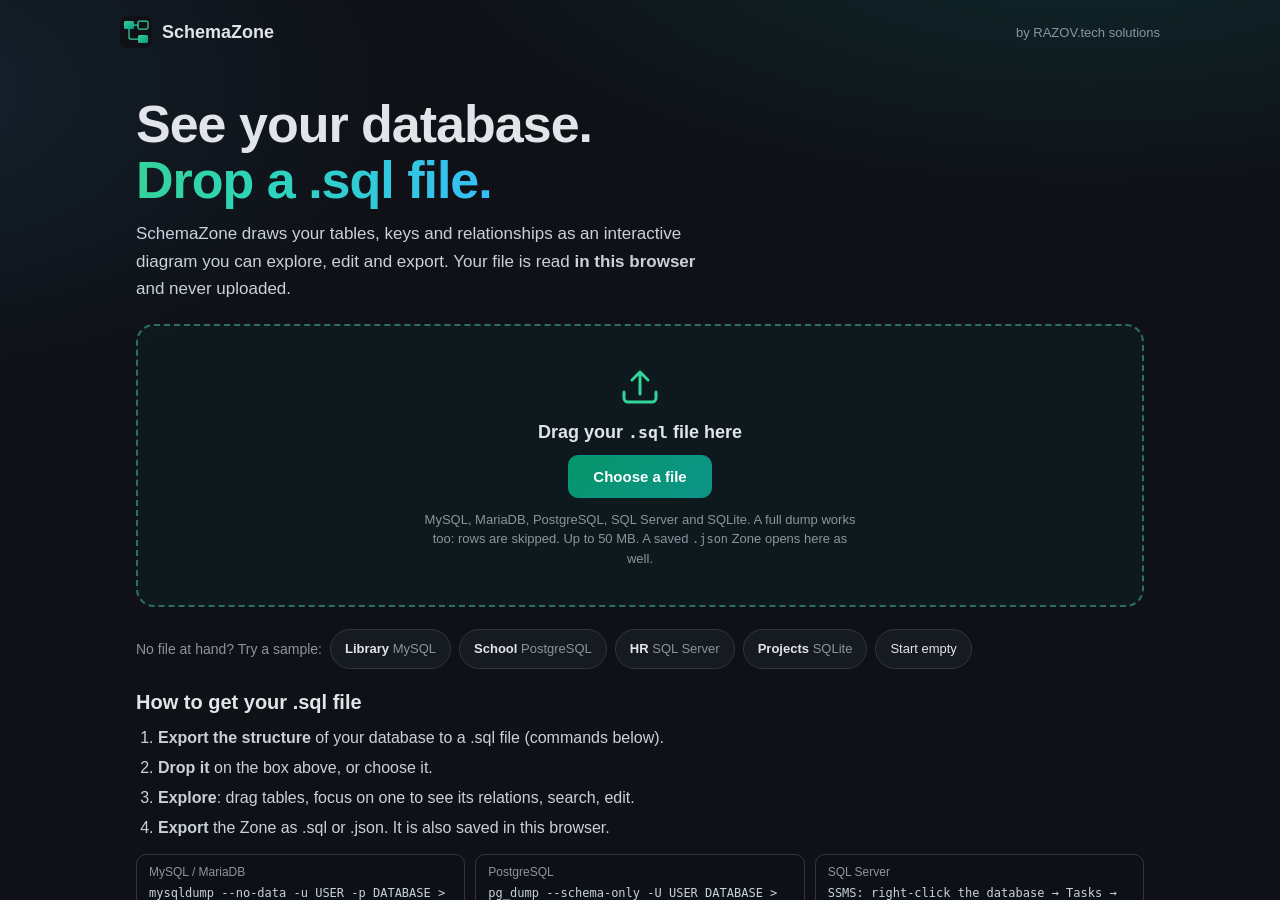
==== schemazone/index.html @ 94e6cafb "feat: legal page, footer legal links, SchemaZone app and planning notes - legal.html: terms, privacy" ====
<!DOCTYPE html>
<html lang="en">
<head>
  <meta charset="UTF-8" />
  <meta name="viewport" content="width=device-width, initial-scale=1.0" />
  <meta name="description" content="SchemaZone: drop a .sql file and see your database as an interactive ER diagram. Runs in your browser; your file is never uploaded." />
  <meta name="theme-color" content="#0f1117" />
  <link rel="icon" type="image/svg+xml" href="./favicon.svg" />
  <title>SchemaZone · RAZOV.tech solutions</title>
  <script type="module" crossorigin src="/schemazone/assets/index-C-3rLeNV.js"></script>
  <link rel="stylesheet" crossorigin href="/schemazone/assets/index-651S0wji.css">
</head>
<body>
  <div id="root"></div>
</body>
</html>
---- schemazone/assets/index-651S0wji.css ----
*{margin:0;padding:0;box-sizing:border-box}:root{--bg: #0f1117;--panel: #161b22;--panel-2: #1c2128;--line: #30363d;--line-2: #484f58;--text: #e1e4e8;--muted: #8b949e;--faint: #6e7681;--accent: #34d399;--accent-2: #0d9488;--link: #58a6ff;color-scheme:dark}html,body,#root{height:100%}body{font-family:Inter,-apple-system,BlinkMacSystemFont,Segoe UI,Roboto,sans-serif;background:var(--bg);color:var(--text)}code{font-family:SF Mono,Cascadia Code,Fira Code,Consolas,monospace;font-size:.92em}button{font-family:inherit}:focus-visible{outline:2px solid var(--accent);outline-offset:2px}.muted{color:var(--muted)}.small{font-size:12px}.app{display:flex;flex-direction:column;height:100vh;height:100dvh;overflow:hidden}.workspace{flex:1;min-height:0;display:flex;position:relative}.toolbar{position:relative;z-index:100;flex-shrink:0;background:#0f1117f7;-webkit-backdrop-filter:blur(12px);backdrop-filter:blur(12px);border-bottom:1px solid #2d333b;padding:8px 12px;display:flex;flex-direction:column;gap:6px}.toolbar-row{display:flex;align-items:center;gap:10px;min-width:0}.icon-btn{display:inline-flex;align-items:center;justify-content:center;flex-shrink:0;width:36px;height:36px;border-radius:8px;border:1px solid var(--line);background:var(--panel);color:#c9d1d9;cursor:pointer;font-size:18px;line-height:1}.icon-btn:hover{background:#21262d;border-color:var(--line-2)}.brand{display:flex;flex-direction:column;gap:1px;min-width:0}.brand h1{font-size:15px;font-weight:700;letter-spacing:-.2px;min-width:0}.zone-name{background:none;border:0;color:var(--accent);font:inherit;cursor:text;padding:0;max-width:32ch;overflow:hidden;text-overflow:ellipsis;white-space:nowrap;display:block}.zone-name:hover{text-decoration:underline dotted}.rename-input{font-size:14px;padding:3px 6px;border-radius:6px;border:1px solid var(--accent);background:#0d1117;color:var(--text);width:22ch}.brand .stats{font-size:11px;color:var(--faint);white-space:nowrap;overflow:hidden;text-overflow:ellipsis}.save-status{margin-left:4px}.save-saved{color:var(--faint)}.save-pending{color:#d29922}.save-error{color:#f85149}.search-input{padding:7px 12px;border-radius:8px;border:1px solid var(--line);background:#0d1117;color:#c9d1d9;font-size:13px;width:220px;min-width:0;outline:none;transition:border-color .2s;margin-left:8px}.search-input:focus{border-color:var(--link);box-shadow:0 0 0 2px #58a6ff26}.search-input::placeholder{color:var(--line-2)}.toolbar-right{display:flex;gap:6px;margin-left:auto;align-items:center;flex-shrink:0}.action-btn{padding:7px 12px;border-radius:8px;border:1px solid var(--line);background:var(--panel);color:#c9d1d9;font-size:13px;cursor:pointer;white-space:nowrap;transition:background .15s,border-color .15s}.action-btn:hover{background:#21262d;border-color:var(--line-2)}.action-btn.primary{background:linear-gradient(135deg,#059669,#0d9488);border-color:#0d9488;color:#fff;font-weight:600}.action-btn.primary:hover{filter:brightness(1.1)}.filter-bar{display:flex;align-items:center;gap:5px;overflow-x:auto;scrollbar-width:thin;padding-bottom:2px}.fbtn{padding:4px 10px;border-radius:20px;border:1.5px solid transparent;background:var(--panel);color:var(--muted);cursor:pointer;font-size:11px;font-weight:500;transition:all .2s ease;display:flex;align-items:center;gap:5px;white-space:nowrap;flex-shrink:0}.fbtn .fdot{width:7px;height:7px;border-radius:50%}.fbtn .fcount{font-size:10px;opacity:.65}.fbtn:hover{color:var(--text);background:#21262d}.fbtn.active{color:#fff;border-color:var(--cat-color, var(--link));background:#ffffff14}.focus-banner{position:fixed;bottom:20px;left:50%;transform:translate(-50%);z-index:150;background:#1e2128f2;-webkit-backdrop-filter:blur(10px);backdrop-filter:blur(10px);border:1px solid #f0883e;border-radius:10px;padding:10px 16px;display:flex;align-items:center;gap:12px;box-shadow:0 8px 32px #0009;animation:slideUp .25s ease-out;max-width:calc(100vw - 32px);font-size:13px}@keyframes slideUp{0%{transform:translate(-50%) translateY(20px);opacity:0}to{transform:translate(-50%) translateY(0);opacity:1}}.focus-banner strong{color:#f0883e}.focus-count{color:var(--link);font-size:12px;white-space:nowrap}.exit-btn{padding:5px 14px;border-radius:6px;border:1px solid #444c56;background:#21262d;color:#c9d1d9;cursor:pointer;font-size:12px;transition:all .15s;white-space:nowrap}.exit-btn:hover{background:#da3633;border-color:#da3633;color:#fff}.canvas{flex:1;min-width:0;overflow:auto;position:relative;background-color:var(--bg);background-image:radial-gradient(rgba(139,148,158,.13) 1px,transparent 1px);background-size:22px 22px}.diagram-sizer{position:relative;min-width:100%;min-height:100%}.diagram{position:absolute;top:0;left:0;transform-origin:0 0}.connections{position:absolute;top:0;left:0;width:100%;height:100%;pointer-events:none;z-index:0;overflow:visible}.table-card{position:absolute;background:var(--panel);border:1px solid var(--line);border-radius:8px;min-width:220px;max-width:320px;box-shadow:0 4px 12px #0006;cursor:grab;-webkit-user-select:none;user-select:none;transition:box-shadow .2s,opacity .3s;z-index:1}.table-card:hover{box-shadow:0 6px 20px #0009;border-color:var(--line-2)}.table-card.dragging{cursor:grabbing;z-index:50;box-shadow:0 12px 32px #000000b3}.table-card.dimmed{opacity:.12;pointer-events:none}.table-card.focus-source{border-color:#f0883e;box-shadow:0 0 0 3px #f0883e66;z-index:40}.table-card.focus-related{border-color:var(--link);box-shadow:0 0 0 2px #58a6ff4d;z-index:30}.cat-external{border-style:dashed;border-color:#f78166;border-width:2px;background:#f781660f}.cat-external .table-footer{color:#f78166;font-style:italic}.table-header{padding:7px 10px;border-radius:7px 7px 0 0;font-weight:600;background:#30363d;font-size:12px;letter-spacing:.2px;display:flex;align-items:center;gap:5px;color:#fff;touch-action:none}.table-header .icon{font-size:12px;opacity:.85}.table-header .header-label{flex:1;overflow:hidden;text-overflow:ellipsis;white-space:nowrap}.header-schema{opacity:.7;font-weight:500}.table-header button{width:22px;height:22px;border-radius:50%;background:#ffffff26;border:1px solid rgba(255,255,255,.25);cursor:pointer;display:flex;align-items:center;justify-content:center;font-size:11px;transition:all .2s;color:#ffffffe6;padding:0;flex-shrink:0;font-weight:700}.table-header button:hover{background:#ffffff4d;transform:scale(1.1)}.table-header .info-btn{font-style:italic;font-family:Georgia,serif}.table-header .relation-btn.active{background:#f0883e;border-color:#f0883e}.table-fields{padding:3px 0;max-height:350px;overflow-y:auto}.field-row{position:relative;padding:2px 10px;font-size:11px;line-height:16px;display:flex;justify-content:space-between;border-bottom:1px solid rgba(48,54,61,.5);gap:12px;cursor:default;transition:background .15s}.field-row:last-child{border-bottom:none}.field-row:hover{background:#58a6ff0f}.field-name{font-family:SF Mono,Cascadia Code,Consolas,monospace;color:#c9d1d9;white-space:nowrap;display:flex;align-items:center;gap:4px}.field-name.pk{color:#f0883e;font-weight:600}.field-name.fk{color:#a371f7}.field-name.req{color:#79c0ff}.key-mark{font-size:8px;padding:0 3px;border-radius:3px;background:#f0883e33;color:#f0883e;font-weight:700;font-family:inherit}.field-type{font-family:SF Mono,Cascadia Code,Consolas,monospace;font-size:10px;color:#7d8590;white-space:nowrap;display:flex;align-items:center;gap:4px;max-width:150px;overflow:hidden;text-overflow:ellipsis}.fk-badge,.uq-badge{font-size:8px;padding:0 4px;border-radius:3px;font-weight:600}.fk-badge{background:#a371f733;color:#a371f7}.uq-badge{background:#38bdf82e;color:#38bdf8}.table-footer{padding:3px 10px;font-size:10px;color:var(--faint);border-top:1px solid #21262d;display:flex;justify-content:space-between;align-items:center;gap:8px}.add-field-btn{font-size:10px;padding:1px 6px;border-radius:4px;border:1px solid var(--line);background:transparent;color:var(--muted);cursor:pointer;transition:all .15s}.add-field-btn:hover{border-color:var(--accent);color:var(--accent);background:#34d3991a}.zoom-controls{position:fixed;right:16px;bottom:16px;z-index:120;display:flex;gap:2px;background:#161b22f2;border:1px solid var(--line);border-radius:10px;padding:3px;box-shadow:0 6px 20px #00000080}.zoom-controls button{min-width:36px;height:36px;border:0;border-radius:7px;background:transparent;color:#c9d1d9;font-size:18px;cursor:pointer}.zoom-controls.with-drawer{right:396px}.zoom-controls .zoom-level,.zoom-controls .zoom-fit{font-size:12px;min-width:48px}.zoom-controls button:hover{background:#21262d}.empty-hint{position:fixed;left:50%;top:50%;transform:translate(-50%,-50%);z-index:90;background:#161b22f2;border:1px solid var(--line);padding:14px 20px;border-radius:10px;color:var(--muted);font-size:14px;max-width:calc(100vw - 32px);text-align:center}.tooltip-popup{position:fixed;background:var(--panel-2);border:1px solid #444c56;border-radius:8px;padding:10px 14px;font-size:12px;z-index:200;box-shadow:0 8px 24px #00000080;max-width:min(320px,calc(100vw - 32px));color:#c9d1d9;line-height:1.5;cursor:pointer;animation:fadeIn .15s ease-out}@keyframes fadeIn{0%{opacity:0;transform:translateY(4px)}to{opacity:1;transform:translateY(0)}}.toast{position:fixed;bottom:72px;left:50%;transform:translate(-50%);z-index:500;color:#fff;padding:10px 20px;border-radius:8px;font-size:13px;font-weight:500;box-shadow:0 8px 24px #00000080;animation:fadeIn .2s ease-out;max-width:calc(100vw - 32px)}.toast-ok{background:#238636f2}.toast-warn{background:#bb8009f2}.modal-overlay{position:fixed;top:0;right:0;bottom:0;left:0;background:#000000b3;z-index:300;display:flex;align-items:center;justify-content:center;padding:16px;animation:fadeIn .15s ease-out}.modal{background:var(--panel);border:1px solid var(--line);border-radius:12px;box-shadow:0 16px 48px #0009;width:min(480px,100%);max-height:calc(100dvh - 32px);overflow-y:auto}.modal.modal-wide{width:min(640px,100%)}.modal-content{padding:20px}.modal-content h2{font-size:16px;color:var(--text);margin-bottom:16px;overflow-wrap:anywhere}.modal-content h3{font-size:13px;color:var(--text);margin-bottom:6px}.modal-content label{display:block;font-size:12px;color:var(--muted);margin-bottom:12px}.modal-content input:not([type=checkbox]),.modal-content select,.modal-content textarea{display:block;width:100%;margin-top:4px;padding:8px 10px;border-radius:6px;border:1px solid var(--line);background:#0d1117;color:#c9d1d9;font-size:14px;font-family:inherit;outline:none;transition:border-color .2s}.modal-content input:focus,.modal-content select:focus,.modal-content textarea:focus{border-color:var(--link);box-shadow:0 0 0 2px #58a6ff26}.modal-content textarea{min-height:60px;resize:vertical}.modal-error{padding:6px 10px;background:#da363326;border:1px solid #da3633;border-radius:6px;color:#f85149;font-size:12px;margin-bottom:12px}.modal-hint{font-size:12px;color:var(--muted);line-height:1.5;margin-bottom:10px}.form-grid{display:grid;grid-template-columns:1fr 1fr;gap:0 12px}.checkbox-row{display:flex;gap:8px 16px;margin-bottom:12px;flex-wrap:wrap}.cb{display:flex!important;align-items:center;gap:6px;font-size:13px;color:#c9d1d9!important;cursor:pointer;margin-bottom:0!important}.cb input[type=checkbox]{accent-color:var(--accent);width:16px;height:16px}.modal-actions{display:flex;gap:8px;margin-top:20px;justify-content:flex-end;flex-wrap:wrap}.btn-primary{padding:8px 16px;border-radius:8px;border:1px solid #0d9488;background:linear-gradient(135deg,#059669,#0d9488);color:#fff;cursor:pointer;font-size:13px;font-weight:600;transition:filter .15s}.btn-primary:hover{filter:brightness(1.12)}.btn-primary.big{padding:12px 24px;font-size:15px;border-radius:10px}.btn-secondary{padding:8px 16px;border-radius:8px;border:1px solid var(--line);background:#21262d;color:#c9d1d9;cursor:pointer;font-size:13px;transition:all .15s}.btn-secondary:hover{background:var(--line)}.btn-danger{padding:8px 16px;border-radius:8px;border:1px solid #da3633;background:transparent;color:#f85149;cursor:pointer;font-size:13px;transition:all .15s;margin-right:auto}.btn-danger:hover{background:#da3633;color:#fff}.export-block{border:1px solid var(--line);border-radius:10px;padding:14px;margin-bottom:12px}.report-stats{display:grid;grid-template-columns:repeat(3,1fr);gap:8px;margin-bottom:12px}.report-stats div{background:#0d1117;border:1px solid var(--line);border-radius:10px;padding:10px;text-align:center}.report-stats strong{display:block;font-size:22px;color:var(--accent)}.report-stats span{font-size:12px;color:var(--muted)}.report-section{margin-top:14px}.report-list{list-style:none;font-size:12px;color:#c9d1d9;display:grid;gap:4px}.report-list li{display:flex;gap:6px;align-items:baseline;flex-wrap:wrap}.report-list .count{color:var(--accent);font-weight:600;min-width:3ch}.report-list code{display:block;flex-basis:100%;color:var(--faint);font-size:11px;overflow:hidden;text-overflow:ellipsis;white-space:nowrap;max-width:100%}.report-list.warn li:before{content:"!";color:#d29922;font-weight:700}.drawer{width:380px;flex-shrink:0;border-left:1px solid var(--line);background:var(--panel);overflow-y:auto;padding:0 16px 24px;animation:drawerIn .2s ease-out;z-index:110}@keyframes drawerIn{0%{transform:translate(20px);opacity:0}to{transform:none;opacity:1}}.drawer-header{position:sticky;top:0;background:var(--panel);display:flex;justify-content:space-between;align-items:flex-start;gap:8px;padding:14px 0 10px;border-top:3px solid transparent;z-index:1}.drawer-header h2{font-size:16px;margin-bottom:6px;overflow-wrap:anywhere}.chip{display:inline-block;font-size:11px;border:1px solid;border-radius:999px;padding:1px 8px}.drawer-desc{font-size:13px;color:#c9d1d9;line-height:1.5;margin-bottom:10px}.drawer-actions{display:flex;gap:8px;flex-wrap:wrap;margin-bottom:8px}.drawer-actions .btn-secondary{padding:6px 12px;font-size:12px}.drawer-h{font-size:12px;text-transform:uppercase;letter-spacing:.06em;color:var(--muted);margin:16px 0 6px}.col-list,.rel-list{list-style:none}.col-row{width:100%;text-align:left;background:none;border:0;border-bottom:1px solid #21262d;color:inherit;padding:7px 4px;display:grid;grid-template-columns:1fr auto;gap:2px 8px;cursor:pointer;border-radius:4px}.col-row:hover:not(:disabled){background:#58a6ff0f}.col-row:disabled{cursor:default}.col-name{font-family:SF Mono,Cascadia Code,Consolas,monospace;font-size:12px;display:flex;gap:5px;align-items:center;overflow-wrap:anywhere}.col-type{font-family:SF Mono,Cascadia Code,Consolas,monospace;font-size:11px;color:#7d8590;text-align:right}.col-flags{grid-column:1 / -1;display:flex;flex-wrap:wrap;gap:4px}.flag{font-size:10px;padding:0 5px;border-radius:4px;background:#21262d;color:#c9d1d9}.flag.muted{color:var(--faint)}.flag.fk{background:#a371f72e;color:#c4a5ff}.col-desc{grid-column:1 / -1;font-size:11px;color:var(--muted)}.rel-list li{font-size:12px;padding:5px 0;border-bottom:1px solid #21262d;overflow-wrap:anywhere}.rel-list code{color:#c9d1d9}.link-btn{background:none;border:0;color:var(--link);cursor:pointer;font-size:inherit;padding:0}.link-btn:hover{text-decoration:underline}.link-btn.danger{color:#f85149}::-webkit-scrollbar{width:8px;height:8px}::-webkit-scrollbar-track{background:#0d1117}::-webkit-scrollbar-thumb{background:var(--line);border-radius:4px}::-webkit-scrollbar-thumb:hover{background:var(--line-2)}.home{min-height:100%;display:flex;flex-direction:column;overflow-y:auto;height:100%;background:radial-gradient(1200px 500px at 85% -10%,rgba(13,148,136,.18),transparent 60%),radial-gradient(900px 500px at -10% 10%,rgba(56,189,248,.1),transparent 60%),var(--bg)}.home-header{display:flex;justify-content:space-between;align-items:center;gap:12px;padding:16px max(16px,calc((100vw - 1040px)/2))}.home-logo{display:flex;align-items:center;gap:10px;color:var(--text);text-decoration:none;font-weight:700;font-size:18px}.home-company{color:var(--muted);font-size:13px;text-decoration:none}.home-company:hover{color:var(--accent)}.home-main{flex:1;width:min(1040px,100%);margin:0 auto;padding:16px 16px 48px;display:flex;flex-direction:column;gap:22px}.home-hero h1{font-size:clamp(30px,6vw,52px);line-height:1.08;letter-spacing:-1px;margin:16px 0 12px}.grad{background:linear-gradient(90deg,#34d399,#2dd4bf 40%,#38bdf8);-webkit-background-clip:text;background-clip:text;color:transparent}.lead{font-size:17px;color:#c9d1d9;line-height:1.6;max-width:62ch}.dropzone{border:2px dashed #2f6f63;border-radius:18px;padding:36px 20px;text-align:center;background:#0d94880f;display:flex;flex-direction:column;align-items:center;gap:12px;transition:border-color .2s,background .2s,transform .2s}.dropzone.over{border-color:var(--accent);background:#34d3991f;transform:scale(1.01)}.drop-icon{color:var(--accent)}.drop-title{font-size:18px;font-weight:600}.drop-note{font-size:13px;color:var(--muted);max-width:60ch;line-height:1.5}.drop-busy{display:flex;align-items:center;gap:10px;font-size:16px;min-height:120px}.spinner{width:20px;height:20px;border-radius:50%;border:3px solid rgba(52,211,153,.25);border-top-color:var(--accent);animation:spin .8s linear infinite}@keyframes spin{to{transform:rotate(360deg)}}.home-error{padding:10px 14px;border-radius:10px;border:1px solid #da3633;background:#da36331f;color:#ffa198;font-size:14px;line-height:1.5}.home-error.warn{border-color:#bb8009;background:#bb80091f;color:#e3b341}.home-actions{display:flex;flex-wrap:wrap;align-items:center;gap:8px;font-size:14px}.chip-btn{border:1px solid var(--line);background:var(--panel);color:var(--text);border-radius:999px;padding:8px 14px;font-size:13px;cursor:pointer;min-height:40px;transition:border-color .15s,transform .15s}.chip-btn:hover:not(:disabled){border-color:var(--accent);transform:translateY(-1px)}.chip-btn:disabled{opacity:.5;cursor:wait}.zones h2,.how h2{font-size:20px;margin-bottom:12px;display:flex;align-items:baseline;gap:10px;flex-wrap:wrap}.zones h2 .muted{font-size:13px;font-weight:400}.zone-grid{list-style:none;display:grid;grid-template-columns:repeat(auto-fill,minmax(240px,1fr));gap:12px}.zone-card{border:1px solid var(--line);border-radius:14px;background:var(--panel);overflow:hidden;transition:border-color .15s,transform .15s}.zone-card:hover{border-color:#2f6f63;transform:translateY(-2px)}.zone-open{width:100%;text-align:left;background:none;border:0;color:inherit;padding:14px;cursor:pointer;display:flex;flex-direction:column;gap:4px}.zone-title{font-weight:600;font-size:15px;overflow-wrap:anywhere}.zone-meta{font-size:12px;color:#c9d1d9}.zone-tools{display:flex;gap:12px;padding:8px 14px 12px;font-size:12px}.how-steps{padding-left:22px;display:grid;gap:6px;color:#c9d1d9;line-height:1.5;margin-bottom:14px}.tips{display:grid;grid-template-columns:repeat(auto-fit,minmax(260px,1fr));gap:10px}.tip{border:1px solid var(--line);border-radius:10px;padding:10px 12px;background:#0d1117}.tip dt{font-size:12px;color:var(--muted);margin-bottom:4px}.tip dd code{font-size:12px;color:#c9d1d9;overflow-wrap:anywhere}.home-footer{display:flex;justify-content:space-between;gap:12px;flex-wrap:wrap;font-size:13px;color:var(--muted);padding:18px max(16px,calc((100vw - 1040px)/2));border-top:1px solid #21262d}.home-footer a{color:var(--accent);text-decoration:none}.home-footer a:hover{text-decoration:underline}@media(max-width:820px){.toolbar-row{flex-wrap:wrap}.brand{flex:1}.search-input{order:3;width:100%;margin-left:0;flex-basis:100%}.toolbar-right{order:4;flex-basis:100%;margin-left:0;overflow-x:auto;padding-bottom:2px}.action-btn{padding:8px 12px;min-height:38px}.drawer{position:fixed;left:0;right:0;bottom:0;width:auto;max-height:62dvh;border-left:0;border-top:1px solid var(--line);border-radius:16px 16px 0 0;box-shadow:0 -12px 40px #0009;animation:sheetIn .22s ease-out}@keyframes sheetIn{0%{transform:translateY(30px);opacity:0}to{transform:none;opacity:1}}.form-grid{grid-template-columns:1fr}.zoom-controls{right:12px;bottom:12px}.zoom-controls.with-drawer{display:none}.focus-banner{bottom:70px;flex-wrap:wrap;justify-content:center}}@media(max-width:480px){.zone-name{max-width:20ch}}@media(prefers-reduced-motion:reduce){*,*:before,*:after{animation-duration:.01ms!important;transition-duration:.01ms!important}}
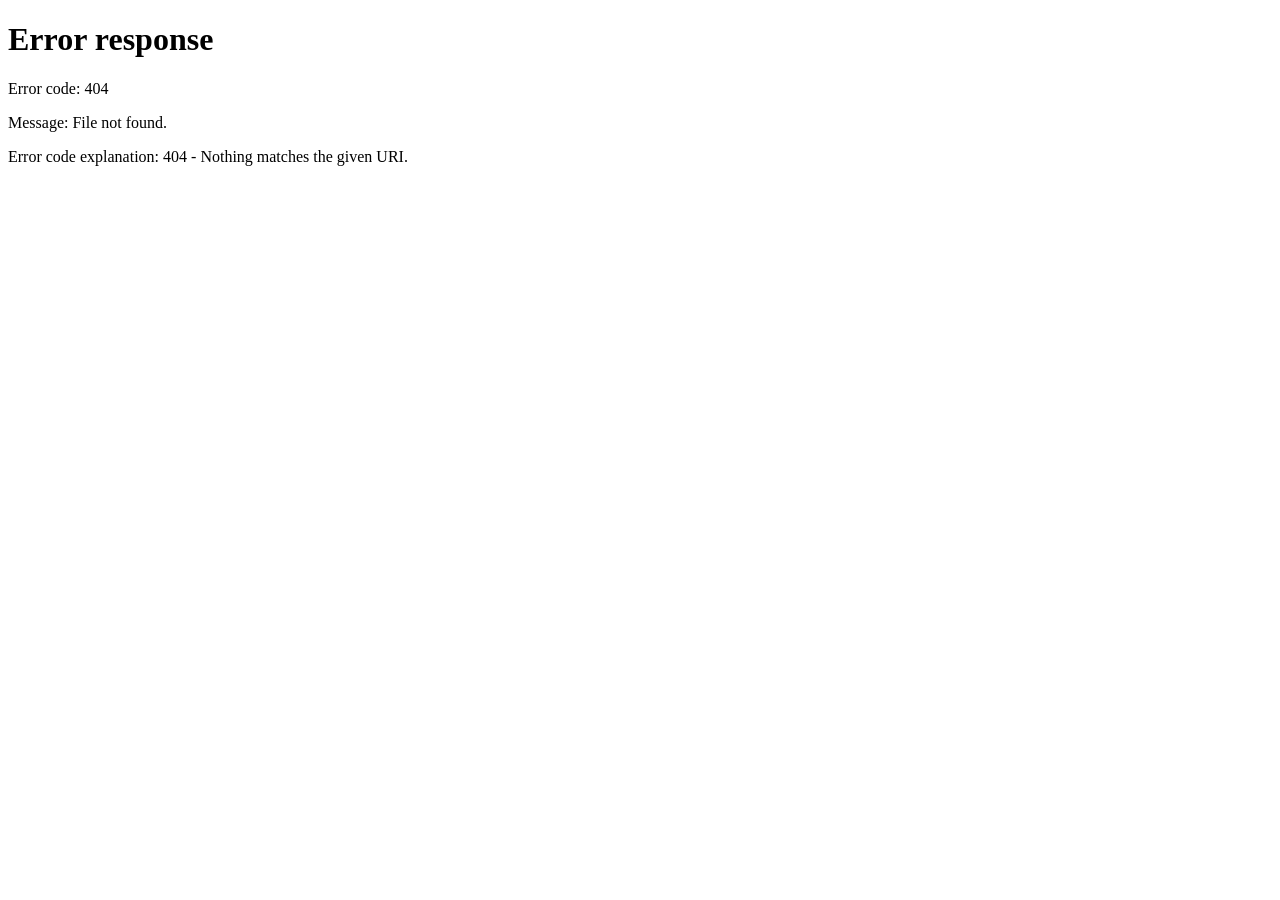
==== commit 542f8f9a: "feat: root becomes the RAZOV hub; database site moved to /razov-db/ The owner decided the root of ha" ====
--- a/schemazone/index.html
+++ b/schemazone/index.html
@@ -1,16 +1,25 @@
-<!DOCTYPE html>
+<!doctype html>
 <html lang="en">
 <head>
-  <meta charset="UTF-8" />
-  <meta name="viewport" content="width=device-width, initial-scale=1.0" />
-  <meta name="description" content="SchemaZone: drop a .sql file and see your database as an interactive ER diagram. Runs in your browser; your file is never uploaded." />
-  <meta name="theme-color" content="#0f1117" />
-  <link rel="icon" type="image/svg+xml" href="./favicon.svg" />
-  <title>SchemaZone · RAZOV.tech solutions</title>
-  <script type="module" crossorigin src="/schemazone/assets/index-C-3rLeNV.js"></script>
-  <link rel="stylesheet" crossorigin href="/schemazone/assets/index-651S0wji.css">
+  <meta charset="utf-8">
+  <meta name="viewport" content="width=device-width, initial-scale=1">
+  <title>SchemaZone has moved | RAZOV.tech</title>
+  <meta name="robots" content="noindex">
+  <link rel="canonical" href="https://hasanradi93.github.io/razov-db/schemazone/">
+  <!-- Old address. Forward to the new one and keep the #/zone/<id> hash. Saved Zones stay in this
+       browser: the origin is the same, so localStorage is the same. -->
+  <script>location.replace('/razov-db/schemazone/' + location.search + location.hash);</script>
+  <meta http-equiv="refresh" content="0; url=/razov-db/schemazone/">
+  <link rel="icon" href="/favicon.svg" type="image/svg+xml">
+  <link rel="stylesheet" href="/assets/css/base.css">
+  <link rel="stylesheet" href="/assets/css/hub.css">
 </head>
 <body>
-  <div id="root"></div>
+  <main class="moved">
+    <div>
+      <h1>SchemaZone has moved</h1>
+      <p>It is now at <a href="/razov-db/schemazone/">hasanradi93.github.io/razov-db/schemazone/</a>. Your saved Zones are still there.</p>
+    </div>
+  </main>
 </body>
 </html>
--- a/assets/css/base.css
+++ b/assets/css/base.css
@@ -0,0 +1,979 @@
+/* RAZOV.tech solutions: tokens, base, layout, header, buttons, footer.
+   Dark is the default theme. Light comes from data-theme="light" (set by the
+   head script from localStorage or prefers-color-scheme) and, without JS,
+   from the prefers-color-scheme media query. */
+
+/* ---------- Metric-matched fallback fonts ----------
+   Local Arial, resized to the width and vertical metrics of Inter and
+   Space Grotesk (measured in Chrome), so the swap to the Google Fonts
+   barely moves any text and does not cause a layout shift. */
+@font-face {
+  font-family: "Inter Fallback";
+  src: local("Arial"), local("ArialMT");
+  font-weight: 100 500;
+  size-adjust: 106.4%;
+  ascent-override: 91%;
+  descent-override: 22.7%;
+  line-gap-override: 0%;
+}
+
+@font-face {
+  font-family: "Inter Fallback";
+  src: local("Arial Bold"), local("Arial-BoldMT");
+  font-weight: 600 900;
+  size-adjust: 102%;
+  ascent-override: 95%;
+  descent-override: 23.7%;
+  line-gap-override: 0%;
+}
+
+@font-face {
+  font-family: "Space Grotesk Fallback";
+  src: local("Arial Bold"), local("Arial-BoldMT");
+  font-weight: 100 900;
+  size-adjust: 102.5%;
+  ascent-override: 95.6%;
+  descent-override: 28.3%;
+  line-gap-override: 0%;
+}
+
+/* ---------- Tokens ---------- */
+:root {
+  color-scheme: dark;
+  --bg: #060a13;
+  --bg-alt: #090f1d;
+  --surface: #0d1526;
+  --surface-2: #131e35;
+  --surface-glass: rgba(10, 16, 30, 0.74);
+  --border: #1e2a46;
+  --border-strong: #2d3c60;
+  --text: #e8edf7;
+  --text-muted: #a8b4ca;
+  --text-faint: #8794ad;
+
+  --dp: #38bdf8;
+  --dp-rgb: 56, 189, 248;
+  --sq: #a78bfa;
+  --sq-rgb: 167, 139, 250;
+  --sz: #34d399;
+  --sz-rgb: 52, 211, 153;
+  --on-accent: #04101a;
+  --ok: #4ade80;
+  --warn: #fbbf24;
+  --bad: #f87171;
+
+  --focus: #fcd34d;
+  --net-edge: 148, 163, 184;
+  --net-alpha: 0.32;
+  --code-bg: #070d1a;
+  --code-text: #dbe4f3;
+  --code-border: #1c2742;
+  --header-bg: rgba(6, 10, 19, 0.74);
+  --shadow: 0 1px 0 rgba(255, 255, 255, 0.03) inset, 0 20px 50px -24px rgba(0, 0, 0, 0.75);
+  --shadow-lg: 0 40px 80px -32px rgba(0, 0, 0, 0.85);
+
+  --grad: linear-gradient(100deg, var(--dp), var(--sq) 52%, var(--sz));
+  --grad-loop: linear-gradient(90deg, var(--dp), var(--sq), var(--sz), var(--sq), var(--dp));
+
+  --font-head: "Space Grotesk", "Space Grotesk Fallback", ui-sans-serif, system-ui, -apple-system, "Segoe UI", Roboto, Arial, sans-serif;
+  --font-body: "Inter", "Inter Fallback", ui-sans-serif, system-ui, -apple-system, "Segoe UI", Roboto, Arial, sans-serif;
+  --font-mono: ui-monospace, "Cascadia Code", "SFMono-Regular", Menlo, Consolas, "Liberation Mono", monospace;
+
+  --gutter: clamp(16px, 4vw, 40px);
+  --maxw: 1180px;
+  --header-h: 64px;
+  --radius-sm: 10px;
+  --radius: 16px;
+  --radius-lg: 24px;
+  --ease: cubic-bezier(0.22, 0.61, 0.36, 1);
+}
+
+:root[data-theme="light"] {
+  color-scheme: light;
+  --bg: #f6f8fc;
+  --bg-alt: #edf1f8;
+  --surface: #ffffff;
+  --surface-2: #f1f4fa;
+  --surface-glass: rgba(255, 255, 255, 0.8);
+  --border: #d8dfeb;
+  --border-strong: #c1cbdd;
+  --text: #0b1220;
+  --text-muted: #435069;
+  --text-faint: #55617a;
+  --dp: #035f92;
+  --dp-rgb: 3, 95, 146;
+  --sq: #6d28d9;
+  --sq-rgb: 109, 40, 217;
+  --sz: #04694c;
+  --sz-rgb: 4, 105, 76;
+  --on-accent: #ffffff;
+  --ok: #15803d;
+  --warn: #b45309;
+  --bad: #b91c1c;
+  --focus: #b45309;
+  --net-edge: 71, 85, 105;
+  --net-alpha: 0.26;
+  --code-bg: #0f172a;
+  --code-text: #e2e8f0;
+  --code-border: #1e293b;
+  --header-bg: rgba(246, 248, 252, 0.8);
+  --shadow: 0 1px 2px rgba(15, 23, 42, 0.05), 0 18px 40px -24px rgba(15, 23, 42, 0.28);
+  --shadow-lg: 0 40px 70px -36px rgba(15, 23, 42, 0.38);
+}
+
+/* No JS: follow the system setting. */
+@media (prefers-color-scheme: light) {
+  :root:not([data-theme]) {
+    color-scheme: light;
+    --bg: #f6f8fc;
+    --bg-alt: #edf1f8;
+    --surface: #ffffff;
+    --surface-2: #f1f4fa;
+    --surface-glass: rgba(255, 255, 255, 0.8);
+    --border: #d8dfeb;
+    --border-strong: #c1cbdd;
+    --text: #0b1220;
+    --text-muted: #435069;
+    --text-faint: #55617a;
+    --dp: #035f92;
+    --dp-rgb: 3, 95, 146;
+    --sq: #6d28d9;
+    --sq-rgb: 109, 40, 217;
+    --sz: #04694c;
+    --sz-rgb: 4, 105, 76;
+    --on-accent: #ffffff;
+    --ok: #15803d;
+    --warn: #b45309;
+    --bad: #b91c1c;
+    --focus: #b45309;
+    --net-edge: 71, 85, 105;
+    --net-alpha: 0.26;
+    --code-bg: #0f172a;
+    --header-bg: rgba(246, 248, 252, 0.8);
+    --shadow: 0 1px 2px rgba(15, 23, 42, 0.05), 0 18px 40px -24px rgba(15, 23, 42, 0.28);
+    --shadow-lg: 0 40px 70px -36px rgba(15, 23, 42, 0.38);
+  }
+}
+
+/* ---------- Reset and base ---------- */
+*,
+*::before,
+*::after {
+  box-sizing: border-box;
+}
+
+html {
+  -webkit-text-size-adjust: 100%;
+  text-size-adjust: 100%;
+  scroll-padding-top: calc(var(--header-h) + 12px);
+}
+
+@media (prefers-reduced-motion: no-preference) {
+  html {
+    scroll-behavior: smooth;
+  }
+}
+
+body {
+  margin: 0;
+  min-height: 100vh;
+  background: var(--bg);
+  color: var(--text);
+  font-family: var(--font-body);
+  font-size: 1rem;
+  line-height: 1.65;
+  text-rendering: optimizeLegibility;
+  -webkit-font-smoothing: antialiased;
+  transition: background-color 0.3s ease, color 0.3s ease;
+}
+
+img,
+svg,
+canvas {
+  display: block;
+  max-width: 100%;
+}
+
+h1,
+h2,
+h3,
+h4 {
+  margin: 0;
+  font-family: var(--font-head);
+  font-weight: 600;
+  line-height: 1.12;
+  letter-spacing: -0.02em;
+  text-wrap: balance;
+}
+
+h2 {
+  font-size: clamp(1.9rem, 1.3rem + 2.4vw, 3rem);
+}
+
+h3 {
+  font-size: clamp(1.2rem, 1.05rem + 0.5vw, 1.45rem);
+}
+
+p {
+  margin: 0;
+  text-wrap: pretty;
+}
+
+ul,
+ol {
+  margin: 0;
+  padding: 0;
+}
+
+a {
+  color: inherit;
+}
+
+code,
+kbd,
+pre {
+  font-family: var(--font-mono);
+  font-size: 0.92em;
+}
+
+button {
+  font: inherit;
+  color: inherit;
+}
+
+[hidden] {
+  display: none !important;
+}
+
+:focus-visible {
+  outline: 2px solid var(--focus);
+  outline-offset: 3px;
+  border-radius: 6px;
+}
+
+::selection {
+  background: rgba(var(--sq-rgb), 0.35);
+}
+
+.visually-hidden {
+  position: absolute !important;
+  width: 1px;
+  height: 1px;
+  padding: 0;
+  margin: -1px;
+  overflow: hidden;
+  clip: rect(0 0 0 0);
+  white-space: nowrap;
+  border: 0;
+}
+
+.skip-link {
+  position: absolute;
+  left: 16px;
+  top: -60px;
+  z-index: 100;
+  padding: 10px 16px;
+  border-radius: var(--radius-sm);
+  background: var(--text);
+  color: var(--bg);
+  font-weight: 600;
+  text-decoration: none;
+  transition: top 0.2s ease;
+}
+
+.skip-link:focus {
+  top: 12px;
+}
+
+.icon {
+  width: 1.15em;
+  height: 1.15em;
+  flex: none;
+  fill: none;
+  stroke: currentColor;
+  stroke-width: 1.8;
+  stroke-linecap: round;
+  stroke-linejoin: round;
+}
+
+.icon-sprite {
+  position: absolute;
+  width: 0;
+  height: 0;
+  overflow: hidden;
+}
+
+/* ---------- Layout ---------- */
+.container {
+  width: 100%;
+  max-width: calc(var(--maxw) + 2 * var(--gutter));
+  margin-inline: auto;
+  padding-inline: var(--gutter);
+}
+
+.section {
+  position: relative;
+  padding-block: clamp(72px, 10vw, 128px);
+}
+
+.section--alt {
+  background: var(--bg-alt);
+}
+
+/* Below-the-fold sections skip rendering work until they come near the
+   viewport. "auto" in contain-intrinsic-size remembers each real height. */
+main > .section,
+.site-footer {
+  content-visibility: auto;
+  contain-intrinsic-size: auto 1000px;
+}
+
+/* Before an in-page jump everything is rendered, so the target position is
+   exact (site.js adds this class on link clicks and for a hash at load). */
+.render-all main > .section,
+.render-all .site-footer {
+  content-visibility: visible;
+}
+
+.section-head {
+  max-width: 720px;
+  margin-bottom: clamp(36px, 5vw, 56px);
+}
+
+.section-head--center {
+  margin-inline: auto;
+  text-align: center;
+}
+
+.section-head p:not(.eyebrow) {
+  margin-top: 16px;
+  color: var(--text-muted);
+  font-size: clamp(1.02rem, 0.98rem + 0.25vw, 1.15rem);
+}
+
+.eyebrow {
+  display: inline-flex;
+  align-items: center;
+  gap: 8px;
+  margin-bottom: 14px;
+  color: var(--text-muted);
+  font-family: var(--font-head);
+  font-size: 0.82rem;
+  font-weight: 600;
+  letter-spacing: 0.14em;
+  text-transform: uppercase;
+}
+
+.eyebrow::before {
+  content: "";
+  width: 22px;
+  height: 2px;
+  border-radius: 2px;
+  background: var(--grad);
+}
+
+.eyebrow--dp::before { background: var(--dp); }
+.eyebrow--sq::before { background: var(--sq); }
+.eyebrow--sz::before { background: var(--sz); }
+
+.text-gradient {
+  background: var(--grad-loop);
+  background-size: 300% 100%;
+  -webkit-background-clip: text;
+  background-clip: text;
+  -webkit-text-fill-color: transparent;
+}
+
+@media (prefers-reduced-motion: no-preference) {
+  .text-gradient {
+    animation: gradient-pan 12s linear infinite;
+  }
+}
+
+@keyframes gradient-pan {
+  to {
+    background-position: 300% 0;
+  }
+}
+
+[data-inview]:not(.is-inview),
+[data-inview]:not(.is-inview) * {
+  animation-play-state: paused !important;
+}
+
+/* ---------- Scroll reveal ---------- */
+.js .reveal {
+  opacity: 0;
+  transform: translateY(22px);
+  transition:
+    opacity 0.75s var(--ease) var(--d, 0s),
+    transform 0.75s var(--ease) var(--d, 0s);
+}
+
+.js .reveal.is-visible {
+  opacity: 1;
+  transform: none;
+}
+
+@media (prefers-reduced-motion: reduce) {
+  .js .reveal {
+    opacity: 1;
+    transform: none;
+    transition: none;
+  }
+
+  *,
+  *::before,
+  *::after {
+    animation-duration: 0.001ms !important;
+    animation-iteration-count: 1 !important;
+    transition-duration: 0.001ms !important;
+    scroll-behavior: auto !important;
+  }
+}
+
+/* ---------- Buttons ---------- */
+.btn {
+  --btn-bg: var(--surface-2);
+  --btn-fg: var(--text);
+  position: relative;
+  display: inline-flex;
+  align-items: center;
+  justify-content: center;
+  gap: 10px;
+  min-height: 48px;
+  padding: 12px 22px;
+  border: 1px solid transparent;
+  border-radius: 999px;
+  background: var(--btn-bg);
+  color: var(--btn-fg);
+  font-family: var(--font-head);
+  font-size: 1rem;
+  font-weight: 600;
+  line-height: 1.2;
+  text-align: center;
+  text-decoration: none;
+  cursor: pointer;
+  isolation: isolate;
+  transition: transform 0.25s var(--ease), box-shadow 0.25s var(--ease), background-color 0.25s ease, border-color 0.25s ease;
+}
+
+.btn:hover {
+  transform: translateY(-2px);
+}
+
+.btn:active {
+  transform: translateY(0);
+}
+
+.btn .icon {
+  transition: transform 0.25s var(--ease);
+}
+
+.btn:hover .icon--nudge {
+  transform: translateX(3px);
+}
+
+.btn--primary {
+  --btn-fg: var(--on-accent);
+  background: var(--grad);
+  background-size: 160% 100%;
+  box-shadow: 0 10px 30px -12px rgba(var(--sq-rgb), 0.7);
+  transition: transform 0.25s var(--ease), box-shadow 0.25s var(--ease), background-position 0.6s var(--ease);
+}
+
+.btn--primary:hover {
+  background-position: 100% 0;
+  box-shadow: 0 16px 36px -12px rgba(var(--sq-rgb), 0.85);
+}
+
+.btn--ghost {
+  --btn-bg: transparent;
+  border-color: var(--border-strong);
+}
+
+.btn--ghost:hover {
+  border-color: var(--text-faint);
+  background: var(--surface-2);
+}
+
+.btn--dp,
+.btn--sq,
+.btn--sz {
+  --btn-fg: var(--on-accent);
+}
+
+.btn--dp { --btn-bg: var(--dp); box-shadow: 0 10px 28px -14px rgba(var(--dp-rgb), 0.9); }
+.btn--sq { --btn-bg: var(--sq); box-shadow: 0 10px 28px -14px rgba(var(--sq-rgb), 0.9); }
+.btn--sz { --btn-bg: var(--sz); box-shadow: 0 10px 28px -14px rgba(var(--sz-rgb), 0.9); }
+
+.btn--block {
+  width: 100%;
+}
+
+.chip {
+  display: inline-flex;
+  align-items: center;
+  gap: 8px;
+  min-height: 44px;
+  padding: 10px 18px;
+  border: 1px dashed var(--border-strong);
+  border-radius: 999px;
+  color: var(--text-muted);
+  font-family: var(--font-head);
+  font-size: 0.95rem;
+  font-weight: 500;
+}
+
+.badge {
+  display: inline-flex;
+  align-items: center;
+  gap: 7px;
+  padding: 4px 11px;
+  border: 1px solid rgba(var(--badge-rgb, var(--dp-rgb)), 0.35);
+  border-radius: 999px;
+  background: rgba(var(--badge-rgb, var(--dp-rgb)), 0.1);
+  color: var(--badge, var(--dp));
+  font-size: 0.8rem;
+  font-weight: 600;
+  line-height: 1.4;
+  white-space: nowrap;
+}
+
+.badge::before {
+  content: "";
+  width: 7px;
+  height: 7px;
+  border-radius: 50%;
+  background: currentColor;
+  box-shadow: 0 0 0 0 currentColor;
+}
+
+@media (prefers-reduced-motion: no-preference) {
+  .badge--live::before {
+    animation: ping 2.4s var(--ease) infinite;
+  }
+}
+
+@keyframes ping {
+  0% { box-shadow: 0 0 0 0 rgba(var(--badge-rgb), 0.6); }
+  70%, 100% { box-shadow: 0 0 0 7px rgba(var(--badge-rgb), 0); }
+}
+
+.badge--dp { --badge: var(--dp); --badge-rgb: var(--dp-rgb); }
+.badge--sq { --badge: var(--sq); --badge-rgb: var(--sq-rgb); }
+.badge--sz { --badge: var(--sz); --badge-rgb: var(--sz-rgb); }
+
+/* ---------- Header ---------- */
+.site-header {
+  position: sticky;
+  top: 0;
+  z-index: 50;
+  background: var(--header-bg);
+  -webkit-backdrop-filter: saturate(160%) blur(14px);
+  backdrop-filter: saturate(160%) blur(14px);
+  border-bottom: 1px solid transparent;
+  transition: border-color 0.3s ease, background-color 0.3s ease;
+}
+
+.site-header::after {
+  content: "";
+  position: absolute;
+  inset: auto 0 -1px;
+  height: 1px;
+  background: var(--grad-loop);
+  background-size: 300% 100%;
+  opacity: 0;
+  transition: opacity 0.4s ease;
+}
+
+.site-header.is-scrolled {
+  border-bottom-color: var(--border);
+}
+
+.site-header.is-scrolled::after {
+  opacity: 0.7;
+}
+
+@media (prefers-reduced-motion: no-preference) {
+  .site-header.is-scrolled::after {
+    animation: gradient-pan 14s linear infinite;
+  }
+}
+
+.header__inner {
+  display: flex;
+  align-items: center;
+  gap: 12px;
+  height: var(--header-h);
+}
+
+.brand {
+  display: inline-flex;
+  align-items: center;
+  gap: 10px;
+  min-height: 44px;
+  margin-right: auto;
+  color: var(--text);
+  text-decoration: none;
+  font-family: var(--font-head);
+  font-weight: 700;
+  font-size: 1.12rem;
+  letter-spacing: -0.01em;
+  white-space: nowrap;
+}
+
+.brand img {
+  width: 36px;
+  height: 36px;
+  transition: transform 0.5s var(--ease);
+}
+
+.brand:hover img {
+  transform: rotate(-8deg) scale(1.05);
+}
+
+.brand__tld {
+  background: var(--grad);
+  -webkit-background-clip: text;
+  background-clip: text;
+  -webkit-text-fill-color: transparent;
+}
+
+.brand__sub {
+  color: var(--text-muted);
+  font-weight: 500;
+}
+
+.site-nav ul {
+  display: flex;
+  align-items: center;
+  gap: 4px;
+  list-style: none;
+}
+
+.site-nav a {
+  position: relative;
+  display: inline-flex;
+  align-items: center;
+  min-height: 44px;
+  padding: 8px 14px;
+  border-radius: 999px;
+  color: var(--text-muted);
+  font-weight: 500;
+  font-size: 0.97rem;
+  text-decoration: none;
+  transition: color 0.2s ease, background-color 0.2s ease;
+}
+
+.site-nav a:hover,
+.site-nav a.is-active {
+  color: var(--text);
+  background: var(--surface-2);
+}
+
+.header__actions {
+  display: flex;
+  align-items: center;
+  gap: 6px;
+}
+
+.icon-btn {
+  display: inline-grid;
+  place-items: center;
+  width: 44px;
+  height: 44px;
+  padding: 0;
+  border: 1px solid var(--border);
+  border-radius: 12px;
+  background: var(--surface);
+  color: var(--text);
+  cursor: pointer;
+  transition: border-color 0.2s ease, background-color 0.2s ease, transform 0.2s var(--ease);
+}
+
+.icon-btn:hover {
+  border-color: var(--border-strong);
+  background: var(--surface-2);
+}
+
+.icon-btn .icon {
+  width: 20px;
+  height: 20px;
+  grid-area: 1 / 1;
+  transition: transform 0.45s var(--ease), opacity 0.3s ease;
+}
+
+/* Theme toggle: show the sun in dark mode (switch to light), the moon in light mode. */
+.theme-toggle .icon--moon {
+  opacity: 0;
+  transform: rotate(-90deg) scale(0.6);
+}
+
+:root[data-theme="light"] .theme-toggle .icon--sun {
+  opacity: 0;
+  transform: rotate(90deg) scale(0.6);
+}
+
+:root[data-theme="light"] .theme-toggle .icon--moon {
+  opacity: 1;
+  transform: none;
+}
+
+.menu-btn {
+  display: none;
+}
+
+.menu-btn .icon--close {
+  opacity: 0;
+  transform: rotate(-45deg);
+}
+
+.nav-open .menu-btn .icon--menu {
+  opacity: 0;
+  transform: rotate(45deg);
+}
+
+.nav-open .menu-btn .icon--close {
+  opacity: 1;
+  transform: none;
+}
+
+@media (max-width: 899.98px) {
+  .menu-btn {
+    display: inline-grid;
+  }
+
+  .site-nav {
+    position: absolute;
+    top: 100%;
+    left: 0;
+    right: 0;
+    padding: 8px var(--gutter) 20px;
+    border-bottom: 1px solid var(--border);
+    /* Solid: a backdrop-filter nested in the header's own backdrop cannot blur the page. */
+    background: var(--bg);
+    box-shadow: var(--shadow-lg);
+    visibility: hidden;
+    opacity: 0;
+    transform: translateY(-8px);
+    transition: opacity 0.25s ease, transform 0.3s var(--ease), visibility 0s linear 0.3s;
+  }
+
+  .nav-open .site-nav {
+    visibility: visible;
+    opacity: 1;
+    transform: none;
+    transition: opacity 0.25s ease, transform 0.3s var(--ease), visibility 0s;
+  }
+
+  .site-nav ul {
+    flex-direction: column;
+    align-items: stretch;
+    gap: 2px;
+  }
+
+  .site-nav a {
+    width: 100%;
+    min-height: 52px;
+    padding: 12px 16px;
+    border-radius: 12px;
+    font-size: 1.06rem;
+  }
+}
+
+@media (max-width: 339.98px) {
+  .brand__sub {
+    display: none;
+  }
+}
+
+/* ---------- Footer ---------- */
+.site-footer {
+  position: relative;
+  padding-block: 64px 32px;
+  border-top: 1px solid var(--border);
+  background: var(--bg);
+  color: var(--text-muted);
+  font-size: 0.95rem;
+}
+
+.site-footer::before {
+  content: "";
+  position: absolute;
+  inset: 0 0 auto;
+  height: 1px;
+  background: var(--grad);
+  opacity: 0.6;
+}
+
+.footer__grid {
+  display: grid;
+  gap: 36px;
+  grid-template-columns: 1fr;
+}
+
+@media (min-width: 720px) {
+  .footer__grid {
+    grid-template-columns: 1.6fr 1fr 1fr;
+  }
+}
+
+/* Terms, Privacy, Refunds and the contact address, on every page. */
+.footer__legal {
+  display: flex;
+  flex-wrap: wrap;
+  gap: 8px 22px;
+  padding-top: 14px;
+  font-size: 0.875rem;
+}
+
+.footer__legal a {
+  color: var(--text-muted);
+  text-decoration: none;
+  padding: 6px 0;
+  overflow-wrap: anywhere;
+}
+
+.footer__legal a:hover {
+  color: var(--text);
+  text-decoration: underline;
+}
+
+/* Legal page */
+.legal {
+  max-width: 76ch;
+  padding-block: 40px 64px;
+}
+
+.legal h1 {
+  font-family: var(--font-head);
+  font-size: clamp(2rem, 5vw, 2.8rem);
+  line-height: 1.1;
+  margin: 0 0 10px;
+}
+
+.legal h2 {
+  font-family: var(--font-head);
+  font-size: 1.45rem;
+  margin: 44px 0 10px;
+  scroll-margin-top: calc(var(--header-h) + 16px);
+}
+
+.legal h3 {
+  font-size: 1.05rem;
+  margin: 22px 0 6px;
+}
+
+.legal p,
+.legal li {
+  color: var(--text-muted);
+  line-height: 1.7;
+}
+
+.legal ul {
+  padding-left: 1.2em;
+}
+
+.legal a {
+  color: var(--text);
+}
+
+.legal .legal__toc {
+  display: flex;
+  flex-wrap: wrap;
+  gap: 8px 12px;
+  margin: 18px 0 8px;
+  padding: 0;
+  list-style: none;
+}
+
+.legal__toc a {
+  display: inline-block;
+  padding: 8px 14px;
+  border: 1px solid var(--border-strong);
+  border-radius: 999px;
+  text-decoration: none;
+}
+
+.legal__updated {
+  color: var(--text-faint);
+  font-size: 0.9rem;
+}
+
+.footer__brand p {
+  max-width: 34ch;
+  margin-top: 12px;
+}
+
+.footer__title {
+  margin-bottom: 10px;
+  color: var(--text);
+  font-size: 0.95rem;
+  font-weight: 600;
+  letter-spacing: 0.02em;
+}
+
+.site-footer ul {
+  list-style: none;
+}
+
+.site-footer li a,
+.site-footer li .pending {
+  display: inline-flex;
+  align-items: center;
+  gap: 8px;
+  min-height: 44px;
+  color: var(--text-muted);
+  text-decoration: none;
+  transition: color 0.2s ease;
+}
+
+.site-footer li a:hover {
+  color: var(--text);
+  text-decoration: underline;
+  text-underline-offset: 4px;
+}
+
+.site-footer li .pending small {
+  color: var(--text-faint);
+  font-size: 0.82rem;
+}
+
+.footer__bottom {
+  display: flex;
+  flex-wrap: wrap;
+  align-items: center;
+  justify-content: space-between;
+  gap: 12px 24px;
+  margin-top: 40px;
+  padding-top: 24px;
+  border-top: 1px solid var(--border);
+}
+
+.footer__family {
+  display: inline-flex;
+  flex-wrap: wrap;
+  align-items: center;
+  gap: 8px;
+}
+
+.footer__family strong {
+  color: var(--text);
+  font-weight: 600;
+}
+
+.footer__dots {
+  display: inline-flex;
+  gap: 4px;
+}
+
+.footer__dots i {
+  width: 8px;
+  height: 8px;
+  border-radius: 50%;
+}
+
+.footer__dots i:nth-child(1) { background: var(--dp); }
+.footer__dots i:nth-child(2) { background: var(--sq); }
+.footer__dots i:nth-child(3) { background: var(--sz); }
--- a/assets/css/hub.css
+++ b/assets/css/hub.css
@@ -0,0 +1,269 @@
+/* RAZOV hub: one screen with two doors, Razov Bots and Razov DB.
+   Builds on base.css (tokens, header, buttons, footer). */
+
+:root {
+  --rb: #22c3b0;
+  --rb-rgb: 34, 195, 176;
+  --db: var(--sq);
+  --db-rgb: var(--sq-rgb);
+}
+
+:root[data-theme="light"] {
+  --rb: #0b6b61;
+  --rb-rgb: 11, 107, 97;
+}
+
+.hub {
+  position: relative;
+  display: flex;
+  align-items: center;
+  min-height: calc(100svh - var(--header-h) - 140px);
+  padding-block: clamp(32px, 4.5vw, 56px) clamp(40px, 5vw, 64px);
+  overflow-x: clip;
+  isolation: isolate;
+}
+
+.hub__backdrop {
+  position: absolute;
+  inset: 0;
+  z-index: -3;
+  background:
+    radial-gradient(50% 55% at 6% 90%, rgba(var(--rb-rgb), 0.16), transparent 70%),
+    radial-gradient(52% 50% at 94% 10%, rgba(var(--db-rgb), 0.17), transparent 70%),
+    radial-gradient(36% 40% at 96% 96%, rgba(var(--dp-rgb), 0.1), transparent 70%);
+}
+
+.hub__canvas {
+  position: absolute;
+  inset: 0;
+  z-index: -2;
+  width: 100%;
+  height: 100%;
+  opacity: 0;
+  transition: opacity 1.4s ease;
+}
+
+.hub__canvas.is-ready { opacity: 1; }
+
+.hub__scrim {
+  position: absolute;
+  inset: 0;
+  z-index: -1;
+  pointer-events: none;
+  background:
+    radial-gradient(80% 70% at 50% 45%, var(--bg) 0%, rgba(0, 0, 0, 0) 75%),
+    linear-gradient(to bottom, transparent 72%, var(--bg));
+  opacity: 0.8;
+}
+
+.hub__intro {
+  max-width: 880px;
+}
+
+.hub h1 {
+  font-size: clamp(2rem, 1.1rem + 3vw, 3.25rem);
+  font-weight: 700;
+  line-height: 1.05;
+  letter-spacing: -0.035em;
+}
+
+.hub__lead {
+  max-width: 600px;
+  margin-top: 20px;
+  color: var(--text-muted);
+  font-size: clamp(1.04rem, 0.98rem + 0.35vw, 1.22rem);
+  line-height: 1.6;
+}
+
+.hub__ctas {
+  display: flex;
+  flex-wrap: wrap;
+  gap: 12px;
+  margin-top: 28px;
+}
+
+.doors {
+  display: grid;
+  grid-template-columns: repeat(2, minmax(0, 1fr));
+  gap: clamp(16px, 2.4vw, 28px);
+  margin-top: clamp(28px, 3.5vw, 44px);
+}
+
+.door {
+  position: relative;
+  display: flex;
+  flex-direction: column;
+  gap: 14px;
+  padding: clamp(22px, 3vw, 32px);
+  border: 1px solid var(--border);
+  border-radius: var(--radius-lg);
+  background: var(--surface-glass);
+  box-shadow: var(--shadow);
+  -webkit-backdrop-filter: blur(10px);
+  backdrop-filter: blur(10px);
+  transition: transform 0.35s var(--ease), border-color 0.35s var(--ease), box-shadow 0.35s var(--ease);
+}
+
+.door::before {
+  content: "";
+  position: absolute;
+  inset: 0 0 auto;
+  height: 3px;
+  border-radius: var(--radius-lg) var(--radius-lg) 0 0;
+  background: var(--accent);
+}
+
+.door--bots { --accent: var(--rb); --accent-rgb: var(--rb-rgb); }
+.door--db { --accent: var(--db); --accent-rgb: var(--db-rgb); }
+
+.door:hover,
+.door:focus-within {
+  transform: translateY(-4px);
+  border-color: rgba(var(--accent-rgb), 0.55);
+  box-shadow: var(--shadow), 0 24px 60px -30px rgba(var(--accent-rgb), 0.55);
+}
+
+.door__icon {
+  display: grid;
+  place-items: center;
+  width: 48px;
+  height: 48px;
+  border-radius: 14px;
+  color: var(--accent);
+  background: rgba(var(--accent-rgb), 0.12);
+  border: 1px solid rgba(var(--accent-rgb), 0.3);
+}
+
+.door__icon .icon {
+  width: 24px;
+  height: 24px;
+}
+
+.door h2 {
+  font-size: clamp(1.5rem, 1.2rem + 1vw, 1.9rem);
+  letter-spacing: -0.02em;
+}
+
+/* The heading link covers the whole card, so the card is one click target. */
+.door h2 a {
+  color: inherit;
+  text-decoration: none;
+}
+
+.door h2 a::after {
+  content: "";
+  position: absolute;
+  inset: 0;
+  border-radius: inherit;
+}
+
+.door h2 a:focus-visible {
+  outline: none;
+}
+
+.door:has(h2 a:focus-visible) {
+  outline: 3px solid var(--focus);
+  outline-offset: 3px;
+}
+
+.door__text {
+  color: var(--text-muted);
+  line-height: 1.6;
+}
+
+.door__list {
+  display: grid;
+  gap: 8px;
+  margin: 0;
+  padding: 0;
+  list-style: none;
+  color: var(--text-muted);
+  font-size: 0.95rem;
+}
+
+.door__list li {
+  display: flex;
+  gap: 10px;
+  align-items: baseline;
+}
+
+.door__list li::before {
+  content: "";
+  flex: none;
+  width: 7px;
+  height: 7px;
+  border-radius: 50%;
+  background: var(--accent);
+  transform: translateY(-1px);
+}
+
+.door__list strong {
+  color: var(--text);
+  font-weight: 600;
+}
+
+.door__go {
+  display: inline-flex;
+  align-items: center;
+  gap: 8px;
+  margin-top: auto;
+  padding-top: 8px;
+  color: var(--accent);
+  font-weight: 600;
+}
+
+.door__go .icon {
+  width: 18px;
+  height: 18px;
+  transition: transform 0.3s var(--ease);
+}
+
+.door:hover .door__go .icon { transform: translateX(4px); }
+
+.door__path {
+  color: var(--text-faint);
+  font-family: var(--font-mono);
+  font-size: 0.85rem;
+}
+
+/* Entrance: the two doors rise in after the heading. */
+@media (prefers-reduced-motion: no-preference) {
+  .hub__intro,
+  .door {
+    animation: hub-rise 0.8s var(--ease) both;
+  }
+  .door--bots { animation-delay: 0.12s; }
+  .door--db { animation-delay: 0.22s; }
+}
+
+@keyframes hub-rise {
+  from { opacity: 0; transform: translateY(14px); }
+  to { opacity: 1; transform: none; }
+}
+
+@media (max-width: 760px) {
+  .doors { grid-template-columns: 1fr; }
+  .hub { min-height: 0; }
+}
+
+.site-footer--slim {
+  padding-block: 28px;
+}
+
+.site-footer--slim .footer__bottom {
+  margin-top: 0;
+  padding-top: 0;
+  border-top: 0;
+}
+
+/* Forwarder pages (old addresses) */
+.moved {
+  display: grid;
+  place-items: center;
+  min-height: 100svh;
+  padding: 24px 16px;
+  text-align: center;
+}
+
+.moved p { color: var(--text-muted); margin-top: 12px; }
+.moved a { color: var(--dp); }
